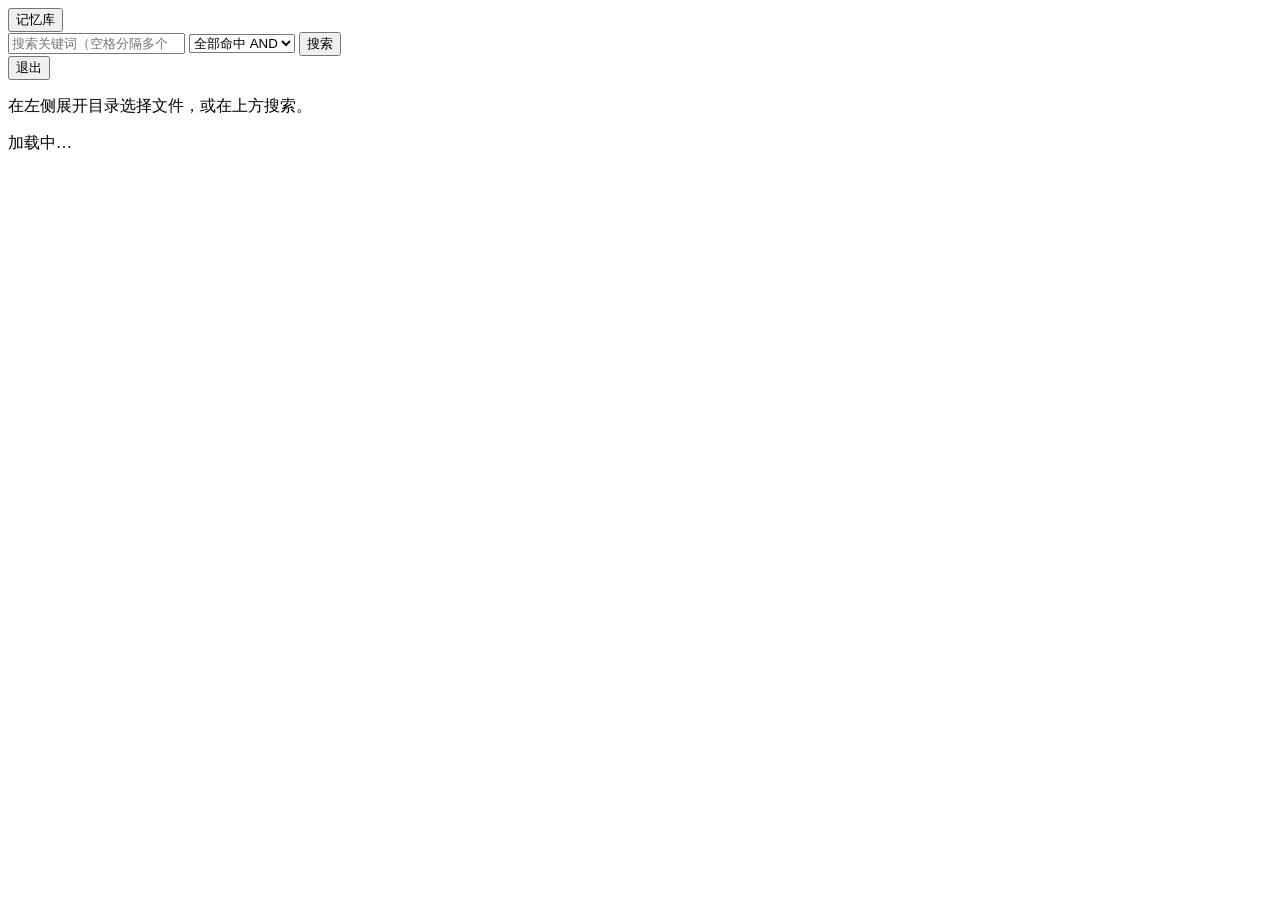
==== pkg/web/static/index.html @ 789d1d48 "feat(web): 新增 token 保护的只读记忆阅读页 需求：给记忆库加一个浏览器可读的入口（docs/features/需求-001-记忆阅读页/）， 口令长期有效，未授权一律拒绝。  实现（" ====
<!DOCTYPE html>
<html lang="zh-CN">
<head>
<meta charset="utf-8">
<meta name="viewport" content="width=device-width, initial-scale=1">
<title>记忆库</title>
<link rel="stylesheet" href="/memory/static/style.css">
</head>
<body>
<header class="topbar">
  <button id="home" class="ghost" title="回到根目录">记忆库</button>
  <form id="search-form">
    <input id="q" type="search" placeholder="搜索关键词（空格分隔多个）" autocomplete="off">
    <select id="mode" title="多关键词匹配方式">
      <option value="and">全部命中 AND</option>
      <option value="or">任一命中 OR</option>
    </select>
    <button type="submit">搜索</button>
  </form>
  <button id="logout" class="ghost">退出</button>
</header>
<main class="layout">
  <aside id="sidebar" class="sidebar"></aside>
  <section id="content" class="content">
    <p class="hint">在左侧展开目录选择文件，或在上方搜索。</p>
  </section>
</main>
<footer class="statusbar"><span id="status">加载中…</span></footer>
<script src="/memory/static/app.js"></script>
</body>
</html>
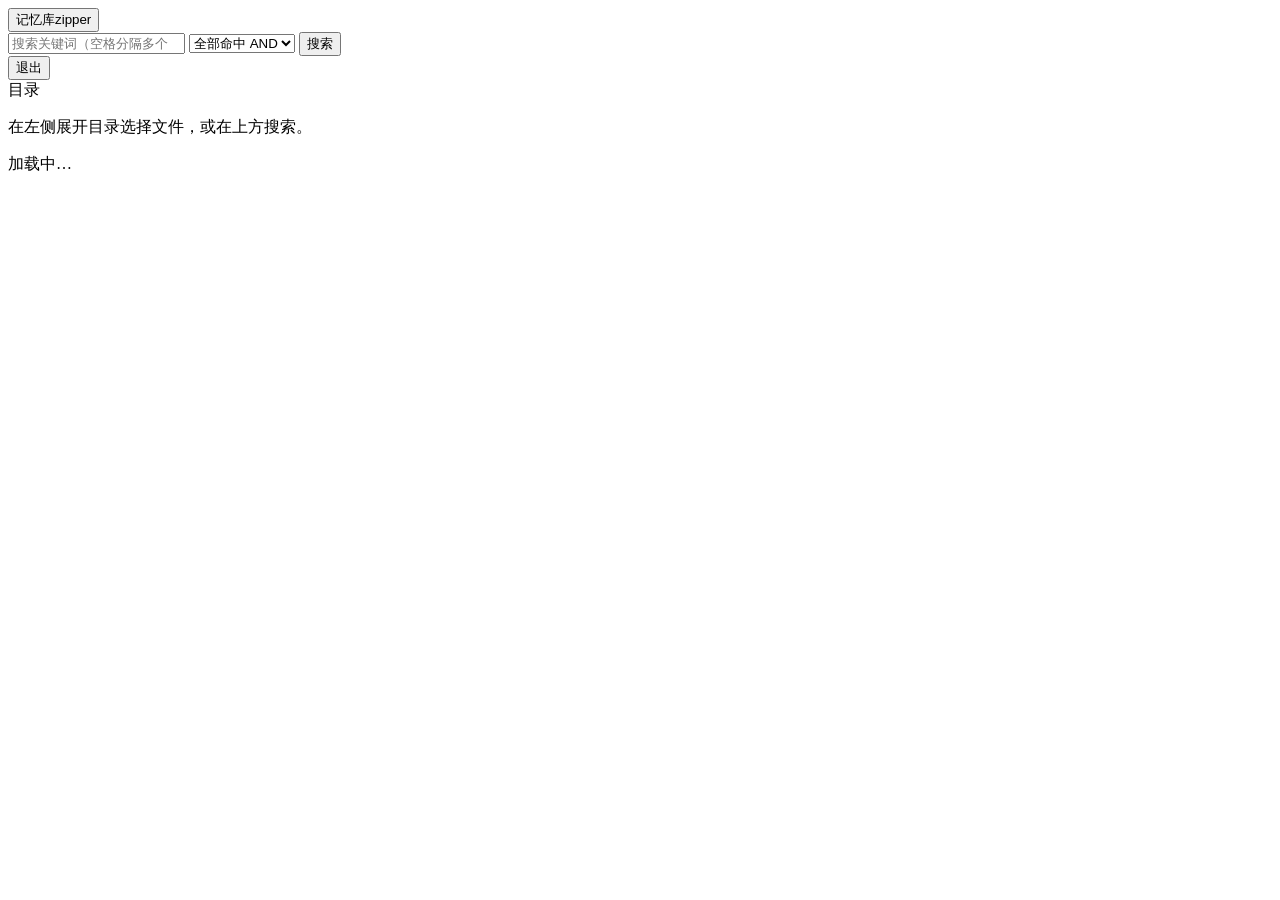
==== commit 18a9ed76: "feat(web): 阅读页回收站（软删除/恢复/清除）+ 界面重构 需求-006（T2；用户授权「改完你自己部署测试看看」）。  后端： - pkg/memory 新增回收站能力（trash.go）" ====
--- a/pkg/web/static/index.html
+++ b/pkg/web/static/index.html
@@ -8,20 +8,26 @@
 </head>
 <body>
 <header class="topbar">
-  <button id="home" class="ghost" title="回到根目录">记忆库</button>
-  <form id="search-form">
+  <button id="home" class="brand" title="回到根目录">记忆库<span>zipper</span></button>
+  <form id="search-form" class="search">
     <input id="q" type="search" placeholder="搜索关键词（空格分隔多个）" autocomplete="off">
     <select id="mode" title="多关键词匹配方式">
       <option value="and">全部命中 AND</option>
       <option value="or">任一命中 OR</option>
     </select>
-    <button type="submit">搜索</button>
+    <button type="submit" class="btn-primary">搜索</button>
   </form>
   <button id="logout" class="ghost">退出</button>
 </header>
 <main class="layout">
-  <aside id="sidebar" class="sidebar"></aside>
-  <section id="content" class="content">
+  <aside class="panel sidebar">
+    <div class="side-title">目录</div>
+    <div id="sidebar"></div>
+    <button id="trash-entry" class="trash-entry" hidden>
+      <span>回收站</span><span id="trash-count" class="count">0</span>
+    </button>
+  </aside>
+  <section id="content" class="panel content">
     <p class="hint">在左侧展开目录选择文件，或在上方搜索。</p>
   </section>
 </main>
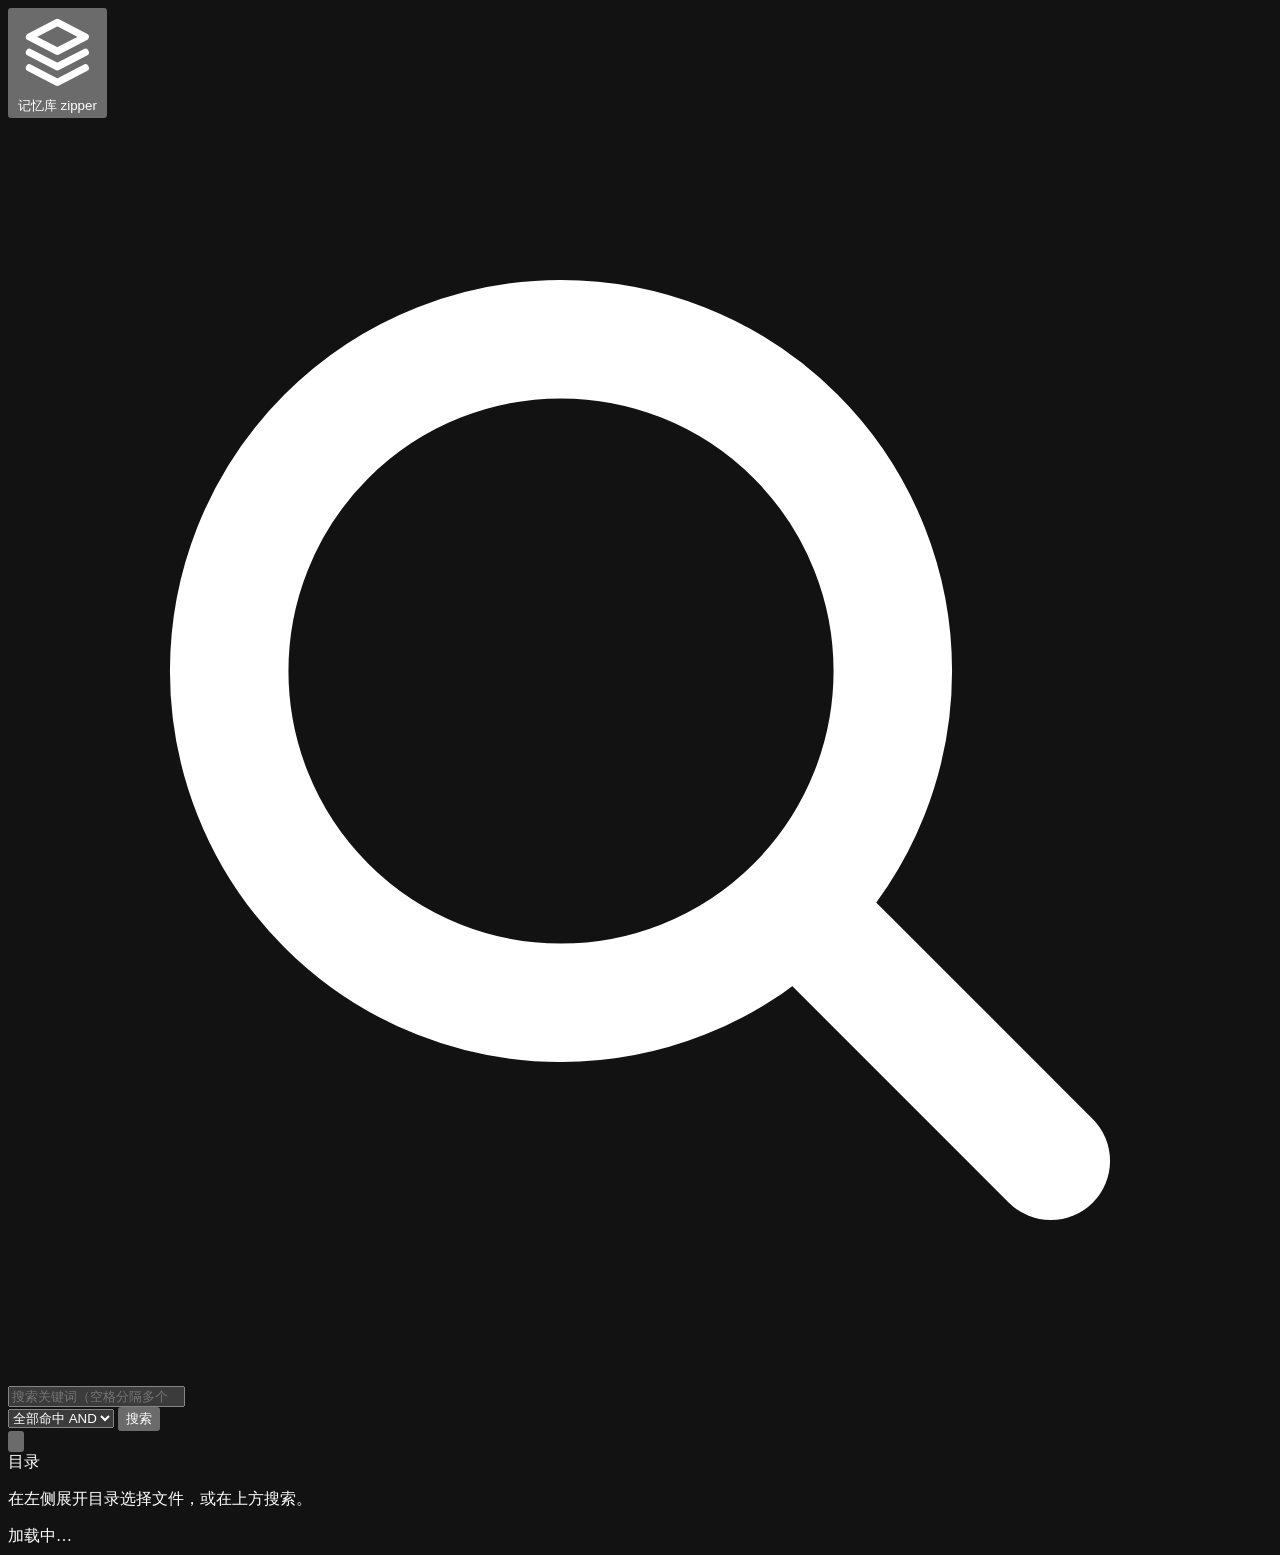
==== commit 9a12ee27: "feat(web): 阅读页改为 Fluent Design 暗色主题（需求-007） 用户要求「参照 Windows Fluent Design，要暗色主题」；本次只改视觉，功能零变更。  - st" ====
--- a/pkg/web/static/index.html
+++ b/pkg/web/static/index.html
@@ -3,34 +3,74 @@
 <head>
 <meta charset="utf-8">
 <meta name="viewport" content="width=device-width, initial-scale=1">
+<!-- 让浏览器原生控件（滚动条、下拉框、日期选择等）也用暗色渲染 -->
+<meta name="color-scheme" content="dark">
 <title>记忆库</title>
 <link rel="stylesheet" href="/memory/static/style.css">
 </head>
 <body>
 <header class="topbar">
-  <button id="home" class="brand" title="回到根目录">记忆库<span>zipper</span></button>
+  <button id="home" class="brand" title="回到根目录" aria-label="回到记忆库根目录">
+    <svg class="brand-mark" viewBox="0 0 16 16" fill="none" stroke="currentColor" stroke-width="1.4"
+         stroke-linecap="round" stroke-linejoin="round" aria-hidden="true">
+      <path d="M8 2.2 13.4 5 8 7.8 2.6 5 8 2.2Z"/>
+      <path d="M2.6 8 8 10.8 13.4 8"/>
+      <path d="M2.6 11 8 13.8 13.4 11"/>
+    </svg>
+    <span class="brand-text">记忆库</span>
+    <span class="brand-sub">zipper</span>
+  </button>
+
   <form id="search-form" class="search">
-    <input id="q" type="search" placeholder="搜索关键词（空格分隔多个）" autocomplete="off">
-    <select id="mode" title="多关键词匹配方式">
+    <div class="search-field">
+      <svg class="icon" viewBox="0 0 16 16" fill="none" stroke="currentColor" stroke-width="1.5"
+           stroke-linecap="round" aria-hidden="true">
+        <circle cx="7" cy="7" r="4.2"/>
+        <path d="m10.2 10.2 3 3"/>
+      </svg>
+      <input id="q" type="search" placeholder="搜索关键词（空格分隔多个）" autocomplete="off"
+             aria-label="搜索关键词">
+    </div>
+    <select id="mode" title="多关键词匹配方式" aria-label="多关键词匹配方式">
       <option value="and">全部命中 AND</option>
       <option value="or">任一命中 OR</option>
     </select>
     <button type="submit" class="btn-primary">搜索</button>
   </form>
-  <button id="logout" class="ghost">退出</button>
+
+  <button id="logout" class="ghost btn-icon" title="退出登录" aria-label="退出登录">
+    <svg class="icon" viewBox="0 0 16 16" fill="none" stroke="currentColor" stroke-width="1.5"
+         stroke-linecap="round" stroke-linejoin="round" aria-hidden="true">
+      <path d="M9.5 3H4.2A1.2 1.2 0 0 0 3 4.2v7.6A1.2 1.2 0 0 0 4.2 13h5.3"/>
+      <path d="M10.5 5.5 13 8l-2.5 2.5"/>
+      <path d="M13 8H7"/>
+    </svg>
+  </button>
 </header>
+
 <main class="layout">
   <aside class="panel sidebar">
     <div class="side-title">目录</div>
     <div id="sidebar"></div>
     <button id="trash-entry" class="trash-entry" hidden>
-      <span>回收站</span><span id="trash-count" class="count">0</span>
+      <span class="trash-entry-label">
+        <svg class="icon" viewBox="0 0 16 16" fill="none" stroke="currentColor" stroke-width="1.5"
+             stroke-linecap="round" stroke-linejoin="round" aria-hidden="true">
+          <path d="M3 4.5h10"/>
+          <path d="M6.2 4.5V3.2h3.6v1.3"/>
+          <path d="M4.4 4.5 5 12.6a1.2 1.2 0 0 0 1.2 1.1h3.6a1.2 1.2 0 0 0 1.2-1.1l.6-8.1"/>
+        </svg>
+        回收站
+      </span>
+      <span id="trash-count" class="count">0</span>
     </button>
   </aside>
+
   <section id="content" class="panel content">
     <p class="hint">在左侧展开目录选择文件，或在上方搜索。</p>
   </section>
 </main>
+
 <footer class="statusbar"><span id="status">加载中…</span></footer>
 <script src="/memory/static/app.js"></script>
 </body>
